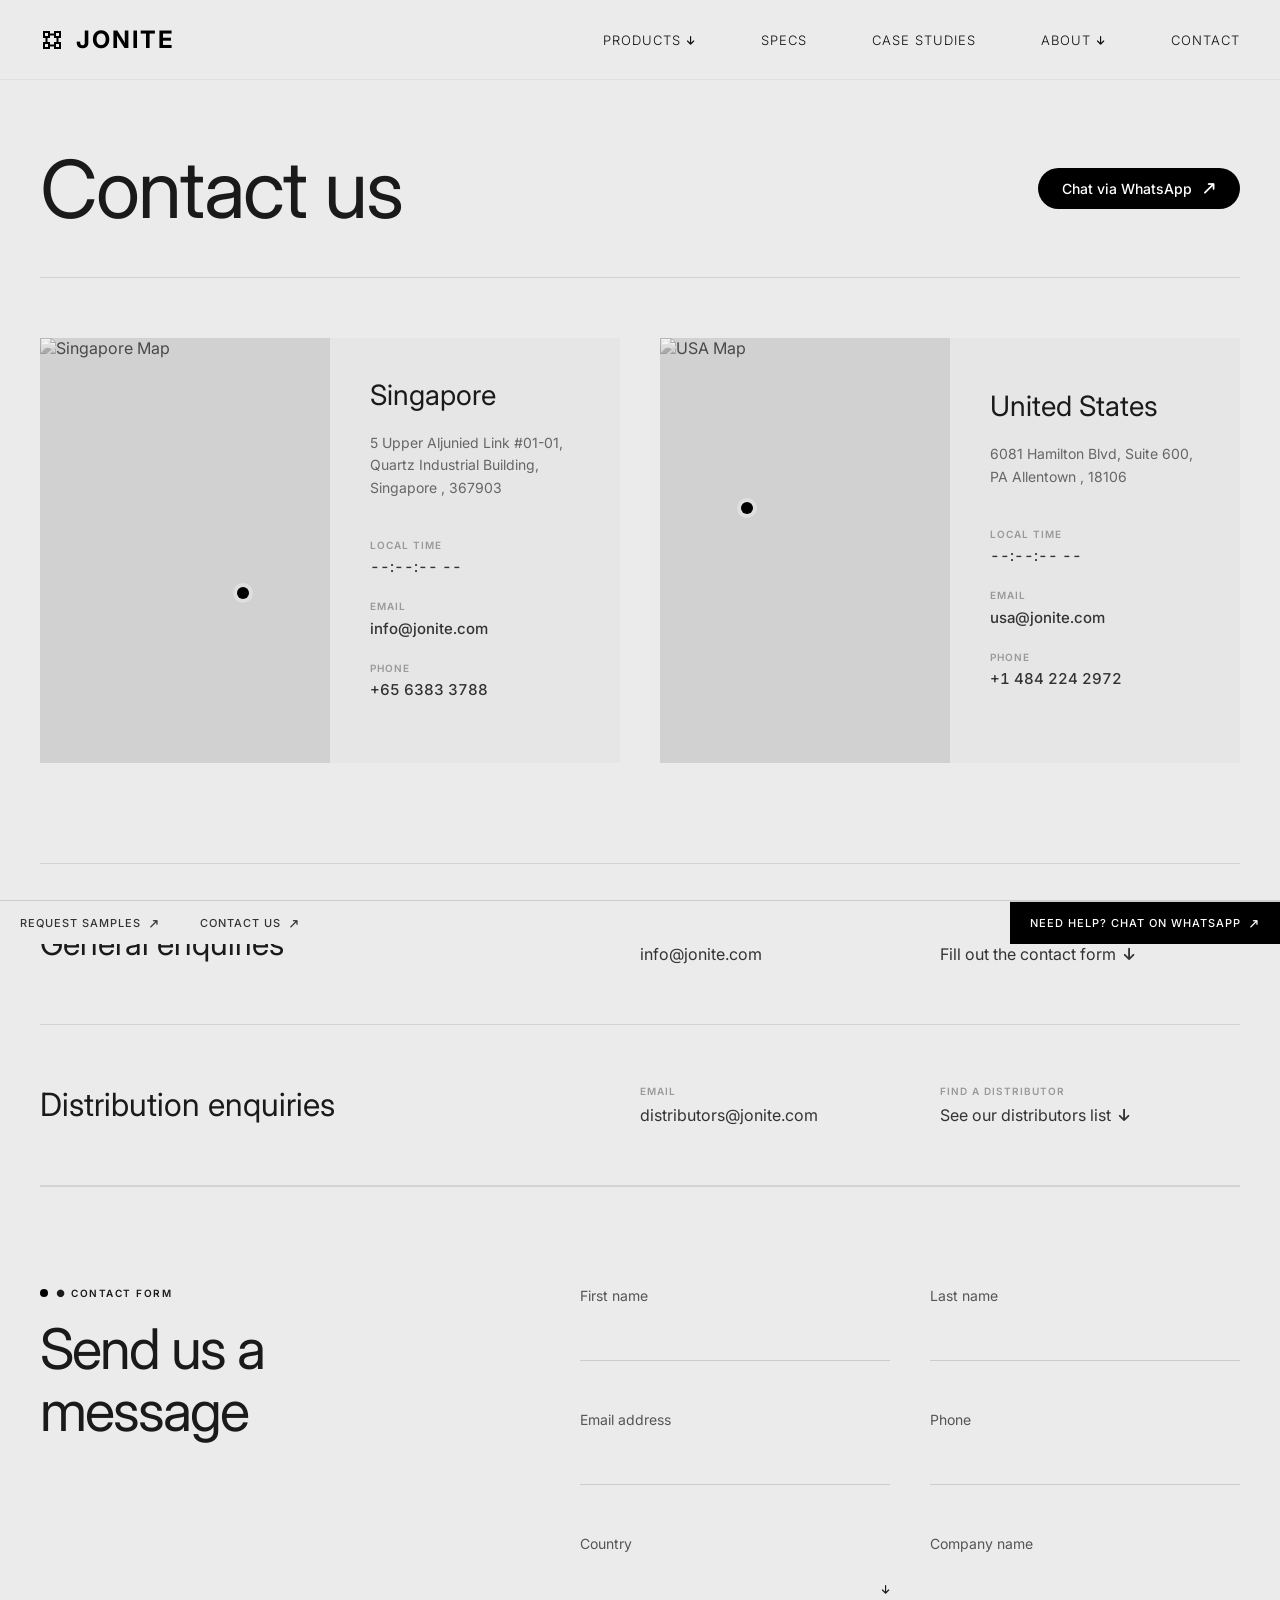
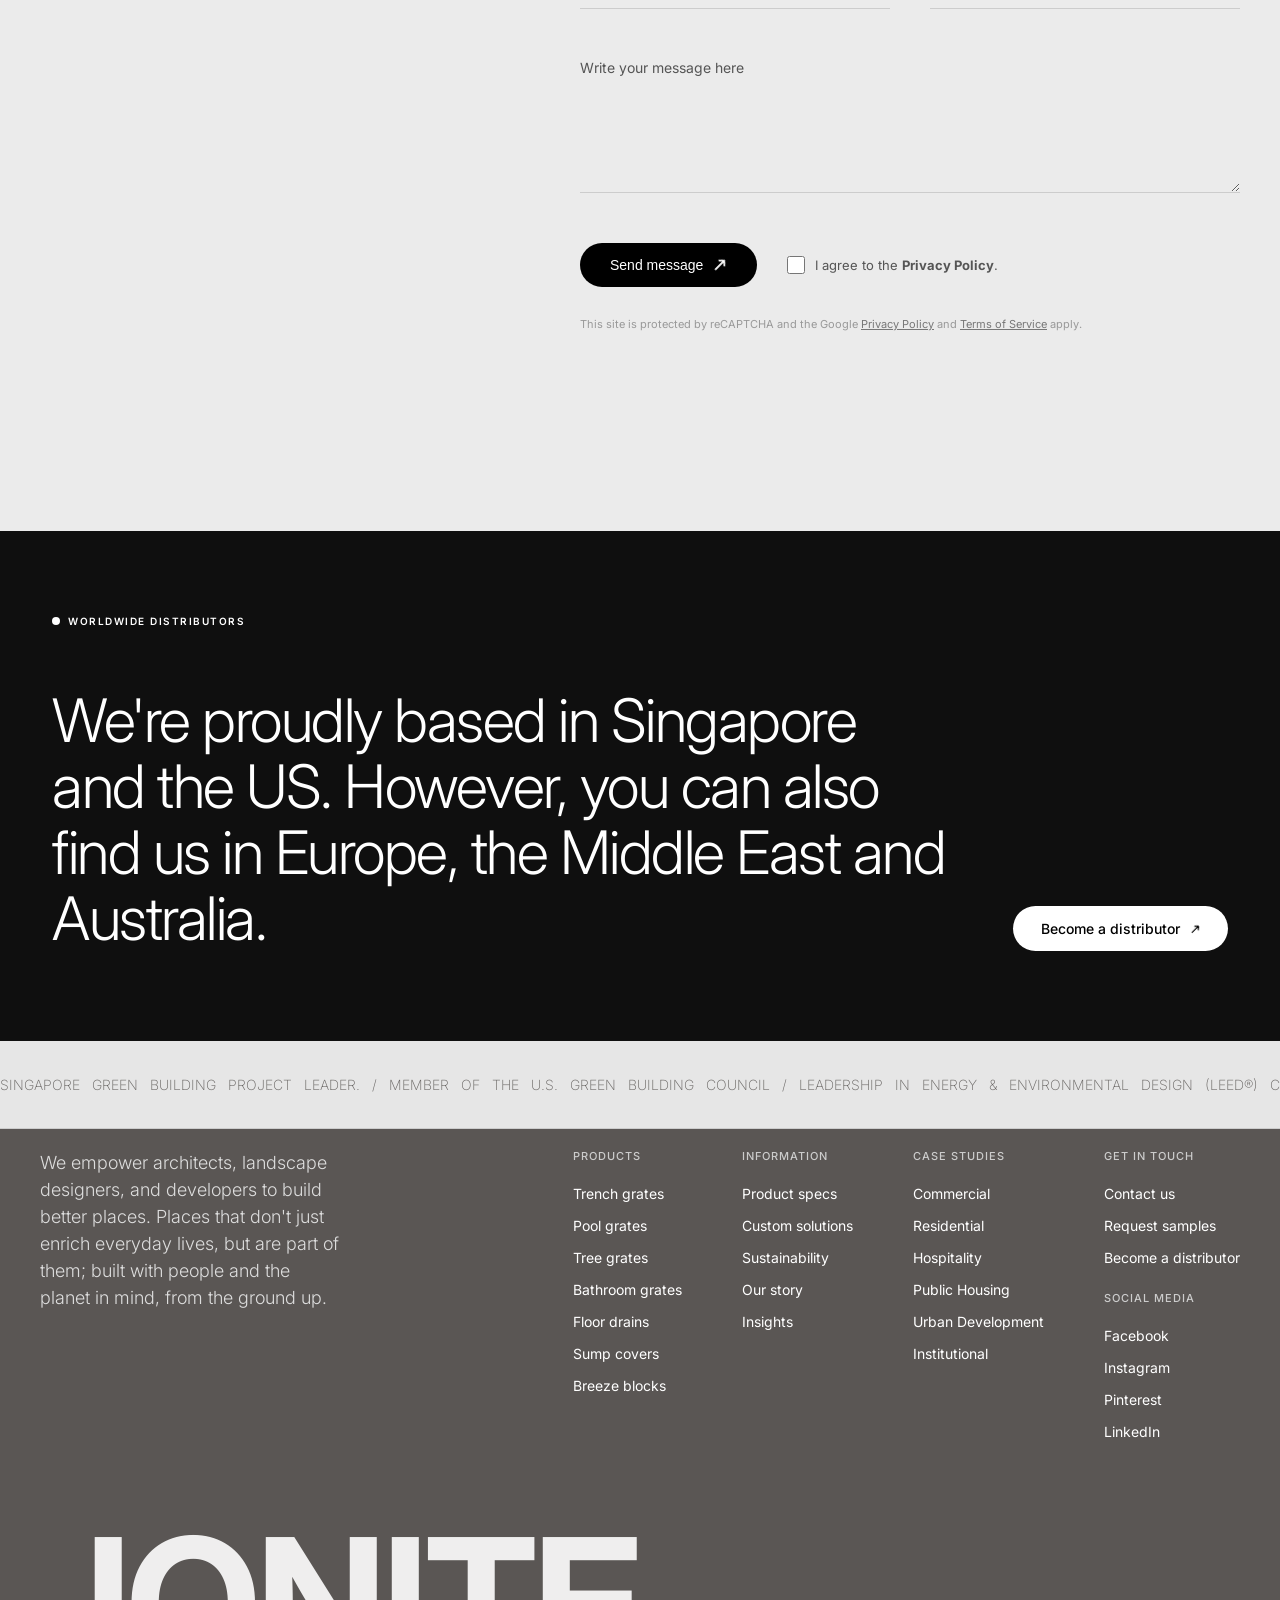
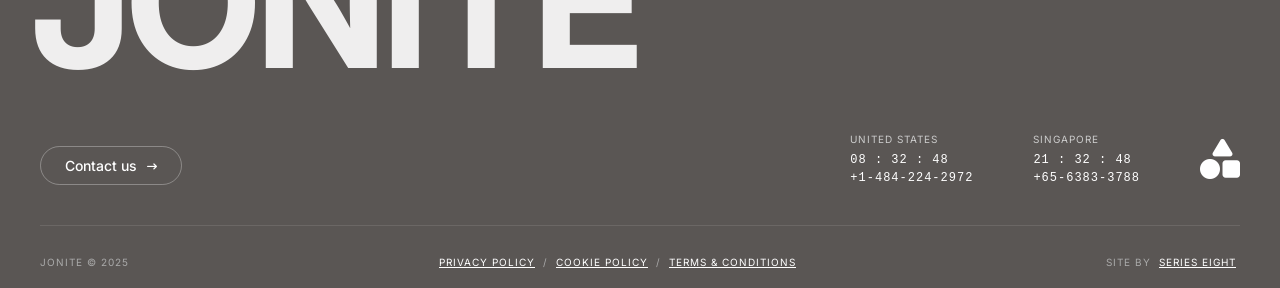
==== index.html @ 8a287886 "first commit" ====
<!DOCTYPE html>
<html lang="en">

<head>
    <meta charset="UTF-8">
    <meta name="viewport" content="width=device-width, initial-scale=1.0">
    <title>Jonite Navigation</title>
    <link rel="preconnect" href="https://fonts.googleapis.com">
    <link rel="preconnect" href="https://fonts.gstatic.com" crossorigin>
    <link href="https://fonts.googleapis.com/css2?family=Inter:wght@300;400;500;600&display=swap" rel="stylesheet">
    <link rel="stylesheet" href="style.css">
    <!-- FontAwesome for Icons (Optional, using text/svg placeholders is also fine, but icons were in the image) -->
    <link rel="stylesheet" href="https://cdnjs.cloudflare.com/ajax/libs/font-awesome/6.4.0/css/all.min.css">
    <!-- Intl Tel Input CSS -->
    <link rel="stylesheet" href="https://cdn.jsdelivr.net/npm/intl-tel-input@18.1.1/build/css/intlTelInput.css">
</head>

<body>

    <nav class="navbar">
        <div class="container">
            <a href="#" class="logo">
                <!-- SVG Placeholder for JONITE logo icon -->
                <svg width="24" height="24" viewBox="0 0 24 24" fill="none" xmlns="http://www.w3.org/2000/svg"
                    class="logo-icon">
                    <path d="M4 4H9V9H4V4Z" stroke="currentColor" stroke-width="2" />
                    <path d="M15 4H20V9H15V4Z" stroke="currentColor" stroke-width="2" />
                    <path d="M4 15H9V20H4V15Z" stroke="currentColor" stroke-width="2" />
                    <path d="M15 15H20V20H15V15Z" stroke="currentColor" stroke-width="2" />
                    <path d="M9 6.5H15" stroke="currentColor" stroke-width="2" />
                    <path d="M9 17.5H15" stroke="currentColor" stroke-width="2" />
                    <path d="M6.5 9V15" stroke="currentColor" stroke-width="2" />
                    <path d="M17.5 9V15" stroke="currentColor" stroke-width="2" />
                </svg>
                <span class="logo-text">JONITE</span>
            </a>

            <ul class="nav-links">
                <li class="nav-item has-dropdown">
                    <a href="#" class="nav-link">Products <i class="fa-solid fa-arrow-down nav-arrow"></i></a>

                    <!-- Products Mega Menu -->
                    <div class="mega-menu products-menu">
                        <div class="container">
                            <div class="mega-content-top">
                                <!-- Col 1: Grates -->
                                <div class="mega-column">
                                    <h4 class="column-title">GRATES</h4>
                                    <ul class="mega-list">
                                        <li>
                                            <a href="#" class="mega-item">
                                                <i class="fa-solid fa-bars-staggered item-icon"></i>
                                                <div class="item-text">
                                                    <span class="item-title">Trench grates</span>
                                                    <p class="item-desc">A cornerstone of any urban drainage system:
                                                        redefined to last a lifetime.</p>
                                                </div>
                                            </a>
                                        </li>
                                        <li>
                                            <a href="#" class="mega-item">
                                                <i class="fa-solid fa-grip-vertical item-icon"></i>
                                                <div class="item-text">
                                                    <span class="item-title">Bathroom grates</span>
                                                    <p class="item-desc">Decorative grating that's consciously designed
                                                        with modern interiors in mind.</p>
                                                </div>
                                            </a>
                                        </li>
                                    </ul>
                                </div>

                                <div class="mega-grid-section">
                                    <!-- GRATES SECTION -->
                                    <div class="mega-section">
                                        <h4 class="section-header">GRATES</h4>
                                        <div class="section-grid">
                                            <a href="#" class="mega-item">
                                                <i class="fa-solid fa-bars item-icon"></i>
                                                <div>
                                                    <span class="item-title">Trench grates</span>
                                                    <p class="item-desc">A cornerstone of any urban drainage system.</p>
                                                </div>
                                            </a>
                                            <a href="#" class="mega-item">
                                                <i class="fa-solid fa-water item-icon"></i>
                                                <div>
                                                    <span class="item-title">Pool grates</span>
                                                    <p class="item-desc">Sustainably crafted from engineered stone.</p>
                                                </div>
                                            </a>
                                            <a href="#" class="mega-item">
                                                <i class="fa-solid fa-table-cells item-icon"></i>
                                                <div>
                                                    <span class="item-title">Bathroom grates</span>
                                                    <p class="item-desc">Decorative grating for modern interiors.</p>
                                                </div>
                                            </a>
                                            <a href="#" class="mega-item">
                                                <i class="fa-solid fa-tree item-icon"></i>
                                                <div>
                                                    <span class="item-title">Tree grates</span>
                                                    <p class="item-desc">Making urban spaces greener.</p>
                                                </div>
                                            </a>
                                        </div>
                                    </div>

                                    <!-- COVERS SECTION -->
                                    <div class="mega-section">
                                        <h4 class="section-header">COVERS</h4>
                                        <div class="section-grid">
                                            <a href="#" class="mega-item">
                                                <i class="fa-regular fa-square item-icon"></i>
                                                <div>
                                                    <span class="item-title">Sump covers</span>
                                                    <p class="item-desc">Hard-wearing, high-performance.</p>
                                                </div>
                                            </a>
                                            <a href="#" class="mega-item">
                                                <i class="fa-solid fa-compress item-icon"></i>
                                                <div>
                                                    <span class="item-title">Floor drains</span>
                                                    <p class="item-desc">Natural aggregates that blend seamlessly.</p>
                                                </div>
                                            </a>
                                        </div>
                                    </div>

                                    <!-- BLOCKS SECTION -->
                                    <div class="mega-section">
                                        <h4 class="section-header">BLOCKS</h4>
                                        <div class="section-grid single-col">
                                            <a href="#" class="mega-item">
                                                <i class="fa-solid fa-cubes item-icon"></i>
                                                <div>
                                                    <span class="item-title">Breeze blocks</span>
                                                    <p class="item-desc">Decorative blocks, antidote to concrete.</p>
                                                </div>
                                            </a>
                                        </div>
                                    </div>
                                </div>


                            </div>

                            <div class="mega-content-bottom">
                                <a href="#" class="promo-card">
                                    <img src="download.webp" alt="Custom">
                                    <div class="promo-info">
                                        <h5>Custom solutions</h5>
                                        <p>Collaborate with us on a custom design.</p>
                                        <span class="btn-text">Learn more <i class="fa-solid fa-arrow-right"></i></span>
                                    </div>
                                </a>
                                <a href="#" class="promo-card">
                                    <img src="download.webp" alt="Samples">
                                    <div class="promo-info">
                                        <h5>Order samples</h5>
                                        <p>Get in touch to order samples.</p>
                                        <span class="btn-text">Request samples <i
                                                class="fa-solid fa-arrow-right"></i></span>
                                    </div>
                                </a>
                                <a href="#" class="promo-card">
                                    <img src="download.webp" alt="Distributor">
                                    <div class="promo-info">
                                        <h5>Become a distributor</h5>
                                        <p>Join our global network.</p>
                                        <span class="btn-text">Learn more <i class="fa-solid fa-arrow-right"></i></span>
                                    </div>
                                </a>
                            </div>
                        </div>
                    </div>
                </li>
                <li><a href="#" class="nav-link">Specs</a></li>
                <li><a href="#" class="nav-link">Case Studies</a></li>
                <li class="nav-item has-dropdown">
                    <a href="#" class="nav-link">About <i class="fa-solid fa-arrow-down nav-arrow"></i></a>
                    <!-- About Mega Menu -->
                    <div class="mega-menu about-menu">
                        <div class="container">
                            <div class="about-grid">
                                <a href="about1.html" class="about-card">
                                    <img src="download-2.webp" alt="Story">
                                    <div class="about-info">
                                        <h3>Our story</h3>
                                        <p>More than 30 years of innovation, at the crossroads of East and West.</p>
                                        <span class="btn-pill">Read more <i class="fa-solid fa-arrow-right"></i></span>
                                    </div>
                                </a>
                                <a href="about2.html" class="about-card">
                                    <img src="download.webp" alt="Sustainability">
                                    <div class="about-info">
                                        <h3>Sustainability</h3>
                                        <p>Sustainable design is something we consider every step of the way.</p>
                                        <span class="btn-pill">Read more <i class="fa-solid fa-arrow-right"></i></span>
                                    </div>
                                </a>
                                <a href="about3.html" class="about-card">
                                    <img src="download-1.webp" alt="Insights">
                                    <div class="about-info">
                                        <h3>Insights</h3>
                                        <p>Read about the latest product releases, industry news, and more.</p>
                                        <span class="btn-pill">Read more <i class="fa-solid fa-arrow-right"></i></span>
                                    </div>
                                </a>
                            </div>
                        </div>
                    </div>
                </li>
                <li><a href="index.html" class="nav-link">Contact</a></li>
            </ul>
        </div>
    </nav>

    <main class="main-content">
        <section class="contact-section">
            <div class="contact-header">
                <h1>Contact us</h1>
                <a href="#" class="btn-chat">
                    Chat via WhatsApp
                    <i class="fa-solid fa-arrow-right-long"></i>
                </a>
            </div>

            <div class="locations-grid">
                <!-- Singapore Card -->
                <div class="location-card">
                    <div class="map-wrapper">
                        <!-- Placeholder Map Image - Grayscale -->
                        <img src="https://images.unsplash.com/photo-1524661135-423995f22d0b?w=600&auto=format&fit=crop&q=60&ixlib=rb-4.0.3&filt=grayscale"
                            alt="Singapore Map">
                        <div class="map-dot" style="top: 60%; left: 70%;"></div>
                    </div>
                    <div class="location-details">
                        <h2>Singapore</h2>
                        <address>
                            5 Upper Aljunied Link #01-01,<br>
                            Quartz Industrial Building,<br>
                            Singapore , 367903
                        </address>

                        <div class="info-group">
                            <label>LOCAL TIME</label>
                            <p id="time-sg">--:--:-- --</p>
                        </div>

                        <div class="info-group">
                            <label>EMAIL</label>
                            <a href="mailto:info@jonite.com">info@jonite.com</a>
                        </div>

                        <div class="info-group">
                            <label>PHONE</label>
                            <p>+65 6383 3788</p>
                        </div>
                    </div>
                </div>

                <!-- United States Card -->
                <div class="location-card">
                    <div class="map-wrapper">
                        <!-- Placeholder Map Image - Grayscale -->
                        <img src="https://images.unsplash.com/photo-1550850839-8dc894ed385a?w=600&auto=format&fit=crop&q=60&ixlib=rb-4.0.3&filt=grayscale"
                            alt="USA Map">
                        <div class="map-dot" style="top: 40%; left: 30%;"></div>
                    </div>
                    <div class="location-details">
                        <h2>United States</h2>
                        <address>
                            6081 Hamilton Blvd, Suite 600,<br>
                            PA Allentown , 18106
                        </address>

                        <div class="info-group">
                            <label>LOCAL TIME</label>
                            <p id="time-us">--:--:-- --</p>
                        </div>

                        <div class="info-group">
                            <label>EMAIL</label>
                            <a href="mailto:usa@jonite.com">usa@jonite.com</a>
                        </div>

                        <div class="info-group">
                            <label>PHONE</label>
                            <p>+1 484 224 2972</p>
                        </div>
                    </div>
                </div>
            </div>

            <!-- Enquiries Section -->
            <div class="enquiries-list">
                <!-- General Enquiries -->
                <div class="enquiry-item">
                    <h2 class="enquiry-title">General enquiries</h2>

                    <div class="enquiry-info">
                        <label>EMAIL</label>
                        <a href="mailto:info@jonite.com">info@jonite.com</a>
                    </div>

                    <div class="enquiry-action">
                        <label>GET IN TOUCH</label>
                        <a href="#" class="action-link">
                            Fill out the contact form
                            <i class="fa-solid fa-arrow-down"></i>
                        </a>
                    </div>
                </div>

                <!-- Distribution Enquiries -->
                <div class="enquiry-item">
                    <h2 class="enquiry-title">Distribution enquiries</h2>

                    <div class="enquiry-info">
                        <label>EMAIL</label>
                        <a href="mailto:distributors@jonite.com">distributors@jonite.com</a>
                    </div>

                    <div class="enquiry-action">
                        <label>FIND A DISTRIBUTOR</label>
                        <a href="#" class="action-link">
                            See our distributors list
                            <i class="fa-solid fa-arrow-down"></i>
                        </a>
                    </div>
                </div>
            </div>

            <!-- Contact Form Section -->
            <div class="contact-form-section">
                <div class="form-header-col">
                    <div class="sticky-wrapper">
                        <span class="eyebrow-text">● CONTACT FORM</span>
                        <h2>Send us a<br>message</h2>
                    </div>
                </div>

                <div class="form-fields-col">
                    <form action="#" class="contact-form">
                        <div class="form-row">
                            <div class="form-group">
                                <label for="firstname">First name</label>
                                <input type="text" id="firstname" class="line-input">
                            </div>
                            <div class="form-group">
                                <label for="lastname">Last name</label>
                                <input type="text" id="lastname" class="line-input">
                            </div>
                        </div>

                        <div class="form-row">
                            <div class="form-group">
                                <label for="email">Email address</label>
                                <input type="email" id="email" class="line-input">
                            </div>
                            <div class="form-group">
                                <label for="phone">Phone</label>
                                <!-- Simplified structure for IDL -->
                                <div class="phone-input-wrapper">
                                    <input type="tel" id="phone" class="line-input" style="width: 100%;">
                                </div>
                            </div>
                        </div>

                        <div class="form-row">
                            <div class="form-group">
                                <label for="country">Country</label>
                                <div class="select-wrapper">
                                    <select id="country" class="line-input">
                                        <option value="" disabled selected></option>
                                        <!-- Options populated via JS -->
                                    </select>
                                    <i class="fa-solid fa-arrow-down select-arrow"></i>
                                </div>
                            </div>
                            <div class="form-group">
                                <label for="company">Company name</label>
                                <input type="text" id="company" class="line-input">
                            </div>
                        </div>

                        <div class="form-group full-width">
                            <label for="message">Write your message here</label>
                            <textarea id="message" rows="4" class="line-input"></textarea>
                        </div>

                        <div class="form-footer">
                            <button type="submit" class="btn-submit">
                                Send message <i class="fa-solid fa-arrow-right-long"></i>
                            </button>

                            <div class="checkbox-group">
                                <input type="checkbox" id="privacy">
                                <label for="privacy">I agree to the <strong>Privacy Policy</strong>.</label>
                            </div>
                        </div>

                        <p class="form-disclaimer">
                            This site is protected by reCAPTCHA and the Google <a href="#">Privacy Policy</a> and <a
                                href="#">Terms of Service</a> apply.
                        </p>
                    </form>
                </div>
            </div>

            </div>
            </div>

            <!-- Worldwide Distributors Section -->
            <section class="distributors-banner inverse-theme">
                <div class="banner-content">

                    <div class="banner-top">
                        <div class="banner-eyebrow">
                            <span class="eyebrow-text white">WORLDWIDE DISTRIBUTORS</span>
                        </div>
                        <h2 class="banner-headline">
                            We're proudly based in Singapore and the US. However, you can also find us in Europe, the
                            Middle East and Australia.
                        </h2>
                    </div>

                    <div class="banner-bottom">
                        <div class="banner-action">
                            <a href="#" class="btn-pill white-btn">
                                Become a distributor <i class="fa-solid fa-arrow-right-long"></i>
                            </a>
                        </div>
                    </div>
                </div>
            </section>

        </section>

        <!-- Infinite Ticker -->
        <div class="infinite-ticker-wrapper">
            <div class="ticker-content">
                <span>SINGAPORE GREEN BUILDING PROJECT LEADER. / MEMBER OF THE U.S. GREEN BUILDING COUNCIL / LEADERSHIP
                    IN ENERGY & ENVIRONMENTAL DESIGN (LEED®) CERTIFIED / SINGAPORE GREEN BUILDING PROJECT LEADER /
                    MEMBER OF THE U.S. GREEN BUILDING COUNCIL / LEADERSHIP IN ENERGY & ENVIRONMENTAL DESIGN (LEED®)
                    CERTIFIED / </span>
                <span>SINGAPORE GREEN BUILDING PROJECT LEADER. / MEMBER OF THE U.S. GREEN BUILDING COUNCIL / LEADERSHIP
                    IN ENERGY & ENVIRONMENTAL DESIGN (LEED®) CERTIFIED / SINGAPORE GREEN BUILDING PROJECT LEADER /
                    MEMBER OF THE U.S. GREEN BUILDING COUNCIL / LEADERSHIP IN ENERGY & ENVIRONMENTAL DESIGN (LEED®)
                    CERTIFIED / </span>
            </div>
        </div>

        <!-- Main Footer -->
        <footer class="main-footer">
            <div class="footer-top">
                <div class="footer-desc-col">
                    <p>We empower architects, landscape designers, and developers to build better places. Places that
                        don't just enrich everyday lives, but are part of them; built with people and the planet in
                        mind, from the ground up.</p>
                </div>

                <div class="footer-links-grid">
                    <div class="footer-col">
                        <h4>PRODUCTS</h4>
                        <ul>
                            <li><a href="#">Trench grates</a></li>
                            <li><a href="#">Pool grates</a></li>
                            <li><a href="#">Tree grates</a></li>
                            <li><a href="#">Bathroom grates</a></li>
                            <li><a href="#">Floor drains</a></li>
                            <li><a href="#">Sump covers</a></li>
                            <li><a href="#">Breeze blocks</a></li>
                        </ul>
                    </div>
                    <div class="footer-col">
                        <h4>INFORMATION</h4>
                        <ul>
                            <li><a href="#">Product specs</a></li>
                            <li><a href="#">Custom solutions</a></li>
                            <li><a href="#">Sustainability</a></li>
                            <li><a href="#">Our story</a></li>
                            <li><a href="#">Insights</a></li>
                        </ul>
                    </div>
                    <div class="footer-col">
                        <h4>CASE STUDIES</h4>
                        <ul>
                            <li><a href="#">Commercial</a></li>
                            <li><a href="#">Residential</a></li>
                            <li><a href="#">Hospitality</a></li>
                            <li><a href="#">Public Housing</a></li>
                            <li><a href="#">Urban Development</a></li>
                            <li><a href="#">Institutional</a></li>
                        </ul>
                    </div>
                    <div class="footer-col">
                        <h4>GET IN TOUCH</h4>
                        <ul>
                            <li><a href="#">Contact us</a></li>
                            <li><a href="#">Request samples</a></li>
                            <li><a href="#">Become a distributor</a></li>
                        </ul>
                        <h4 class="mt-4">SOCIAL MEDIA</h4>
                        <ul>
                            <li><a href="#">Facebook</a></li>
                            <li><a href="#">Instagram</a></li>
                            <li><a href="#">Pinterest</a></li>
                            <li><a href="#">LinkedIn</a></li>
                        </ul>
                    </div>
                </div>
            </div>

            <div class="footer-middle">
                <h1 class="big-footer-logo">JONITE</h1>
                <div class="footer-contact-row">
                    <a href="#" class="btn-pill transparent-btn">Contact us <i
                            class="fa-solid fa-arrow-right-long"></i></a>

                    <div class="contact-details">
                        <div class="contact-block">
                            <span class="country-label">UNITED STATES</span>
                            <div class="contact-number" id="time-us">08 : 32 : 48</div>
                            <div class="contact-phone">+1-484-224-2972</div>
                        </div>
                        <div class="contact-block">
                            <span class="country-label">SINGAPORE</span>
                            <div class="contact-number" id="time-sg">21 : 32 : 48</div>
                            <div class="contact-phone">+65-6383-3788</div>
                        </div>
                        <div class="brand-mark">
                            <!-- Simple circle/abstract logo placeholder -->
                            <i class="fa-solid fa-shapes"></i>
                        </div>
                    </div>
                </div>
            </div>

            <div class="footer-bottom">
                <div class="copyright">JONITE © 2025</div>
                <div class="legal-links">
                    <a href="#">PRIVACY POLICY</a> /
                    <a href="#">COOKIE POLICY</a> /
                    <a href="#">TERMS & CONDITIONS</a>
                </div>
                <div class="site-credit">SITE BY <a href="#">SERIES EIGHT</a></div>
            </div>
        </footer>
    </main>

    <!-- Floating Action Bar -->
    <div class="floating-action-bar">
        <div class="fab-left">
            <a href="#">REQUEST SAMPLES <i class="fa-solid fa-arrow-right-long"></i></a>
            <a href="#">CONTACT US <i class="fa-solid fa-arrow-right-long"></i></a>
        </div>
        <div class="fab-right">
            <a href="#">NEED HELP? CHAT ON WHATSAPP <i class="fa-solid fa-arrow-right-long"></i></a>
        </div>
    </div>

    <!-- Intl Tel Input JS -->
    <script src="https://cdn.jsdelivr.net/npm/intl-tel-input@18.1.1/build/js/intlTelInput.min.js"></script>
    <script src="https://unpkg.com/lenis@1.3.15/dist/lenis.min.js"></script>
    <!-- GSAP & ScrollTrigger -->
    <script src="https://cdnjs.cloudflare.com/ajax/libs/gsap/3.12.2/gsap.min.js"></script>
    <script src="https://cdnjs.cloudflare.com/ajax/libs/gsap/3.12.2/ScrollTrigger.min.js"></script>
    <script src="script.js"></script>
</body>

</html>
---- style.css ----
/* Global Resets & Typography */
* {
    margin: 0;
    padding: 0;
    box-sizing: border-box;
}

body {
    font-family: 'Inter', sans-serif;
    background-color: #F5F5F5;
    /* Light grey bg */
    color: #1A1A1A;
}

a {
    text-decoration: none;
    color: inherit;
}

ul {
    list-style: none;
}

/* Constants */
:root {
    --bg-color: #EBEBEB;
    --nav-height: 80px;
    --text-color: #333;
    --accent-color: #000;
    --border-color: #DDD;
}

/* Navbar Container */
.navbar {
    background-color: var(--bg-color);
    height: var(--nav-height);
    width: 100%;
    position: absolute;
    z-index: 1000;
    border-bottom: 1px solid rgba(0, 0, 0, 0.05);
}



.container {
    max-width: 1400px;
    margin: 0 auto;
    padding: 0 40px;
    height: 100%;
    display: flex;
    align-items: center;
    justify-content: space-between;
}

/* Logo */
.logo {
    display: flex;
    align-items: center;
    gap: 12px;
    font-weight: 700;
    font-size: 24px;
    letter-spacing: 2px;
    color: #000;
}

.logo-text {
    text-transform: uppercase;
    font-family: 'Inter', sans-serif;
}

/* Navigation Links */
.nav-links {
    display: flex;
    gap: 65px;
    height: 100%;
    align-items: center;
}

.nav-item {
    height: 100%;
    display: flex;
    align-items: center;
    position: static;
    /* Static so mega menu can be absolute to navbar */
}

.nav-link {
    font-size: 13px;
    font-weight: 300;
    text-transform: uppercase;
    letter-spacing: 1px;
    color: #0e0e0e;
    transition: color 0.3s;
    display: flex;
    align-items: center;
    gap: 6px;
    padding: 10px 0;
}

.nav-link:hover {
    color: #000;
}

.nav-arrow {
    font-size: 10px;
    transition: transform 0.3s;
}

.nav-item:hover .nav-arrow {
    transform: rotate(180deg);
}

/* Mega Menu Base Styles */
.mega-menu {
    position: absolute;
    top: var(--nav-height);
    left: 0;
    width: 100%;
    background-color: var(--bg-color);
    border-top: 1px solid rgba(0, 0, 0, 0.1);
    box-shadow: 0 20px 40px rgba(0, 0, 0, 0.05);
    padding: 40px 0;

    /* Hide by default */
    opacity: 0;
    visibility: hidden;
    max-height: 0;
    overflow: hidden;
    /* transform: translateY(10px); Removed for height anim */
    transition: all 0.5s ease-in-out;
}

/* Show on Hover */
.nav-item:hover .mega-menu {
    opacity: 1;
    visibility: visible;
    max-height: 800px;
    /* Large enough to fit content */
}

/* Products Menu Layout */
.products-menu .container {
    flex-direction: column;
    align-items: flex-start;
}

.mega-content-top {
    width: 100%;
    display: flex;
    justify-content: space-between;
    padding-bottom: 40px;
    border-bottom: 1px solid #DADADA;
    margin-bottom: 40px;
}

.mega-grid-section {
    display: flex;
    width: 100%;
    gap: 60px;
}

.mega-section {
    flex: 1;
}

.section-header {
    font-size: 11px;
    color: #888;
    text-transform: uppercase;
    letter-spacing: 1.5px;
    margin-bottom: 24px;
    font-weight: 600;
}

.section-grid {
    display: grid;
    grid-template-columns: 1fr 1fr;
    gap: 20px 40px;
}

.section-grid.single-col {
    grid-template-columns: 1fr;
}

/* Mega Items */
.mega-item {
    display: flex;
    gap: 16px;
    align-items: flex-start;
    padding: 10px 0;
}

.mega-item:hover .item-title {
    color: #000;
}

.item-icon {
    font-size: 18px;
    color: #000;
    margin-top: 2px;
}

.item-title {
    display: block;
    font-size: 15px;
    font-weight: 500;
    color: #333;
    margin-bottom: 6px;
    transition: color 0.2s;
}

.item-desc {
    font-size: 13px;
    color: #777;
    line-height: 1.4;
    max-width: 240px;
}

/* Bottom Promo Section */
.mega-content-bottom {
    width: 100%;
    display: grid;
    grid-template-columns: 1fr 1fr 1fr;
    gap: 40px;
}

.promo-card {
    display: flex;
    gap: 20px;
    align-items: center;
}

.promo-card img {
    width: 120px;
    height: 80px;
    object-fit: cover;
    background-color: #ccc;
}

.promo-info h5 {
    font-size: 15px;
    font-weight: 500;
    margin-bottom: 6px;
}

.promo-info p {
    font-size: 13px;
    color: #777;
    margin-bottom: 12px;
    line-height: 1.4;
}

.btn-text {
    font-size: 12px;
    font-weight: 600;
    color: #000;
    display: flex;
    align-items: center;
    gap: 6px;
    text-transform: uppercase;
    letter-spacing: 0.5px;
}

.btn-text i {
    font-size: 10px;
    transition: transform 0.2s;
}

.promo-card:hover .btn-text i {
    transform: translateX(4px);
}

/* ABOUT Menu Layout */
.about-menu .container {
    display: block;
    height: 300px;
}

.about-grid {
    display: grid;
    grid-template-columns: 1fr 1fr 1fr;
    gap: 40px;
    width: 100%;
}

.about-card {
    display: flex;
    transition: transform 0.3s;
    gap: 20px;
    align-items: end;
    margin-top: 20px;
    margin-bottom: 0px;
    padding-bottom: 0;
    height: 100%;
}

.about-card img {
    width: 50%;
    height: 120%;
    flex: 1;
    object-fit: fill;

}

.about-info {
    flex: 1;
}

.about-info h3 {
    font-size: 18px;
    font-weight: 500;
    margin-bottom: 12px;
}

.about-info p {
    font-size: 14px;
    color: #777;
    line-height: 1.5;
    margin-bottom: 24px;
    max-width: 90%;
}

.btn-pill {
    display: inline-flex;
    align-items: center;
    gap: 8px;
    background-color: #000;
    /* Black button */
    color: #fff;
    padding: 10px 20px;
    border-radius: 99px;
    font-size: 13px;
    font-weight: 500;
    width: fit-content;
    transition: background-color 0.3s;
}

.btn-pill i {
    font-size: 10px;
    transition: transform 0.2s;
}

.about-card:hover .btn-pill {
    background-color: #333;
}

.about-card:hover .btn-pill i {
    transform: translateX(3px);
}

/* Contact Section */
.main-content {
    background-color: #EBEBEB;
    padding-top: var(--nav-height);
    /* Compensate for fixed navbar */


    min-height: calc(100vh - var(--nav-height));
    transition: filter 0.3s ease;
}

.contact-section {
    max-width: 1400px;
    margin: 0 auto;
    padding: 60px 40px;
    padding-bottom: 0;
}

/* Header */
.contact-header {
    display: flex;
    justify-content: space-between;
    align-items: center;
    margin-bottom: 60px;
    padding-bottom: 40px;
    border-bottom: 1px solid rgba(0, 0, 0, 0.1);
}

.contact-header h1 {
    font-size: 80px;
    font-weight: 400;
    letter-spacing: -2px;
}

.btn-chat {
    background-color: #000;
    color: #fff;
    padding: 12px 24px;
    border-radius: 99px;
    font-size: 14px;
    font-weight: 500;
    display: flex;
    align-items: center;
    gap: 10px;
    transition: background-color 0.3s;
}

.btn-chat:hover {
    background-color: #333;
}

.btn-chat i {
    transform: rotate(-45deg);
    transition: transform 0.3s;
}

.btn-chat:hover i {
    transform: rotate(0deg);
}

/* Locations Grid */
.locations-grid {
    display: grid;
    grid-template-columns: 1fr 1fr;
    gap: 40px;
}

.location-card {
    display: flex;
    background-color: #E6E6E6;
}

/* Map styling */
.map-wrapper {
    width: 50%;
    position: relative;
    overflow: hidden;
    background-color: #D1D1D1;
}

.map-wrapper img {
    width: 100%;
    height: 100%;
    object-fit: cover;
    filter: grayscale(100%) contrast(90%) brightness(110%);
    opacity: 0.8;
}

.map-dot {
    position: absolute;
    width: 12px;
    height: 12px;
    background-color: #000;
    border-radius: 50%;
    transform: translate(-50%, -50%);
    box-shadow: 0 0 0 4px rgba(255, 255, 255, 0.3);
}

/* Details styling */
.location-details {
    width: 50%;
    padding: 40px;
    display: flex;
    flex-direction: column;
    justify-content: center;
}

.location-details h2 {
    font-size: 28px;
    font-weight: 400;
    margin-bottom: 20px;
}

.location-details address {
    font-style: normal;
    font-size: 14px;
    line-height: 1.6;
    color: #666;
    margin-bottom: 40px;
}

.info-group {
    margin-bottom: 24px;
}

.info-group label {
    display: block;
    font-size: 10px;
    font-weight: 600;
    letter-spacing: 1px;
    text-transform: uppercase;
    color: #999;
    margin-bottom: 6px;
}

.info-group p,
.info-group a {
    font-size: 15px;
    color: #333;
    font-weight: 500;
    font-variant-numeric: tabular-nums;
}

.info-group a:hover {
    text-decoration: underline;
}

/* Responsive */
@media (max-width: 1024px) {
    .contact-header h1 {
        font-size: 56px;
    }

    .locations-grid {
        grid-template-columns: 1fr;
        gap: 30px;
    }
}

@media (max-width: 768px) {
    .contact-header {
        flex-direction: column;
        align-items: flex-start;
        gap: 20px;
    }

    .contact-header h1 {
        font-size: 48px;
    }

    .location-card {
        flex-direction: column;
    }

    .map-wrapper {
        width: 100%;
        height: 250px;
    }


    .location-details {
        width: 100%;
        padding: 30px;
    }
}

/* Enquiries Section */
.enquiries-list {
    margin-top: 100px;
    border-top: 1px solid rgba(0, 0, 0, 0.1);
}

.enquiry-item {
    display: flex;
    align-items: flex-start;
    padding: 60px 0;
    border-bottom: 1px solid rgba(0, 0, 0, 0.1);
}

.enquiry-title {
    flex: 1;
    /* Takes minimal space or half? Visually it takes Left half, other items are on Right half. */
    width: 40%;
    font-size: 32px;
    font-weight: 400;
    color: #1A1A1A;
}

/* Grouping the info and action on screen right */
.enquiry-info,
.enquiry-action {
    width: 25%;

    /* Fixed width columns for alignment */
}

.enquiry-info label,
.enquiry-action label {
    display: block;
    font-size: 10px;
    font-weight: 600;
    letter-spacing: 1px;
    text-transform: uppercase;
    color: #999;
    margin-bottom: 8px;
}

.enquiry-info a {
    font-size: 16px;
    color: #333;
    text-decoration: none;
    transition: color 0.2s;
}

.enquiry-info a:hover {
    color: #000;
}

.enquiry-action .action-link {
    font-size: 16px;
    color: #333;
    display: flex;
    align-items: center;
    gap: 8px;
    transition: color 0.2s;
}

.enquiry-action .action-link:hover {
    color: #000;
}

.enquiry-action .action-link i {
    font-size: 14px;
    transition: transform 0.2s;
}

.enquiry-action .action-link:hover i {
    transform: translateY(3px);
}

/* Responsive Enquiries */
@media (max-width: 900px) {
    .enquiry-item {
        flex-wrap: wrap;
        gap: 30px;
    }

    .enquiry-title {
        width: 100%;
        margin-bottom: 10px;
    }

    .enquiry-info,
    .enquiry-action {
        width: 45%;
        /* Side by side on tablet */
    }
}

@media (max-width: 600px) {

    .enquiry-info,
    .enquiry-action {
        width: 100%;
        /* Stack on mobile */
    }
}

/* Contact Form Section */
.contact-form-section {
    display: flex;
    padding: 100px 0;
    gap: 60px;
    border-top: 1px solid rgba(0, 0, 0, 0.1);
}

.form-header-col {
    width: 40%;
    position: relative;
}

.sticky-wrapper {
    position: sticky;
    top: 100px;
    /* Stick 100px from top (below navbar) */
}

.eyebrow-text {
    font-size: 10px;
    font-weight: 600;
    letter-spacing: 1.5px;
    text-transform: uppercase;
    display: flex;
    align-items: center;
    gap: 8px;
    margin-bottom: 20px;
}

.eyebrow-text::before {
    content: '';
    display: block;
    width: 8px;
    height: 8px;
    background-color: #000;
    border-radius: 50%;
}

.form-header-col h2 {
    font-size: 56px;
    font-weight: 400;
    line-height: 1.1;
    letter-spacing: -2px;
}

.form-fields-col {
    flex: 1;
}

.contact-form {
    width: 100%;
}

.form-row {
    display: flex;
    gap: 40px;
    margin-bottom: 50px;
}

.form-group {
    flex: 1;
    display: flex;
    flex-direction: column;
    position: relative;
}

.form-group.full-width {
    width: 100%;
    margin-bottom: 50px;
}

.form-group label {
    font-size: 14px;
    color: #555;
    margin-bottom: 12px;
}

.line-input {
    width: 100%;
    border: none;
    border-bottom: 1px solid #CCC;
    background: transparent;
    padding: 12px 0;
    font-size: 16px;
    color: #000;
    border-radius: 0;
    outline: none;
    transition: border-color 0.3s;
    font-family: inherit;
}

.line-input:focus {
    border-bottom-color: #000;
}

/* Select Styling */
.select-wrapper {
    position: relative;
}

.select-arrow {
    position: absolute;
    right: 0;
    bottom: 15px;
    font-size: 10px;
    pointer-events: none;
}

select.line-input {
    appearance: none;
    -webkit-appearance: none;
    cursor: pointer;
}

/* Phone Input - Overriding Intl Tel Input to match line style */
.phone-input-wrapper {
    position: relative;
    width: 100%;
}

.iti {
    width: 100%;
}

.iti__flag-container {
    border-bottom: 1px solid #CCC;
}

.iti__selected-flag {
    background-color: transparent !important;
    padding-left: 0;
}

/* Ensure the input inside iti matches our line-input style */
.iti input {
    width: 100%;
    border: none;
    border-bottom: 1px solid #CCC;
    background: transparent;
    padding: 12px 0;
    padding-left: 90px !important;
    /* Space for the flag+code */
    font-size: 16px;
    color: #000;
    border-radius: 0;
    outline: none;
    transition: border-color 0.3s;
    font-family: inherit;
}

.iti input:focus {
    border-bottom-color: #000;
}

/* Hide the ugly arrow or style it */
.iti__arrow {
    border-top-color: #555;
}

.iti__country-list {
    border: none;
    box-shadow: 0 10px 30px rgba(0, 0, 0, 0.1);
    font-size: 14px;
    background: #fff;
    width: 300px;
}

/* Form Footer */
.form-footer {
    display: flex;
    align-items: center;
    gap: 30px;
    margin-bottom: 30px;
}

.btn-submit {
    background-color: #000;
    color: #fff;
    border: none;
    padding: 14px 30px;
    border-radius: 99px;
    font-size: 14px;
    font-weight: 500;
    cursor: pointer;
    display: flex;
    align-items: center;
    gap: 10px;
    transition: background-color 0.3s;
}

.btn-submit:hover {
    background-color: #333;
}

.btn-submit i {
    transform: rotate(-45deg);
    transition: transform 0.3s;
}

.btn-submit:hover i {
    transform: rotate(0deg);
}

.checkbox-group {
    display: flex;
    align-items: center;
    gap: 10px;
}

.checkbox-group input[type="checkbox"] {
    width: 18px;
    height: 18px;
    accent-color: #000;
}

.checkbox-group label {
    font-size: 13px;
    color: #555;
}

.form-disclaimer {
    font-size: 11px;
    color: #999;
}

.form-disclaimer a {
    text-decoration: underline;
    color: #777;
}

/* Worldwide Distributors Banner */
.distributors-banner {
    background-color: #0F0F0F;
    /* Nearly black */
    color: #fff;
    padding: 20px 0;
    margin-top: 100px;
    width: 100vw;
    display: flex;
    justify-content: center;
    align-items: center;
    margin-left: calc(-50vw + 50%);
}

/* Ensure inner content aligns with main container */
.banner-content {
    width: 95%;
    /* Match main container width */
    margin: 0;
    padding: 0 20px;
    margin-bottom: 70px;
    /* Match container padding */
    display: flex;
    /* flex-direction: column; */
    height: 100%;
    min-height: 400px;
    justify-content: space-between;
}

.banner-top {
    display: flex;
    flex-direction: column;
    flex: 1.6;
    /* align-items: flex-end; */
    justify-content: flex-end;
}

.banner-bottom {
    display: flex;
    flex: 0.4;
    align-items: flex-end;
    justify-content: flex-end;
}

.eyebrow-text.white::before {
    background-color: #fff;
}

.banner-headline {
    font-size: 60px;
    /* Increased to match image scale better */
    font-weight: 300;
    line-height: 1.1;
    letter-spacing: -1.5px;
    max-width: 900px;
    margin-top: 40px;
    /* margin-bottom: 80px; */
    /* Space before button area */
}

.banner-action {
    display: flex;
    justify-content: flex-end;
    align-items: flex-end;
    /* Align to right as per image */
    width: 100%;
}

/* White Button Variant */
.btn-pill.white-btn {
    background-color: #fff;
    color: #000;
    padding: 14px 28px;
    border-radius: 99px;
    text-decoration: none;
    font-size: 14px;
    font-weight: 500;
    transition: transform 0.3s ease;
    display: inline-flex;
    align-items: center;
    gap: 10px;
}

.btn-pill.white-btn i {
    transform: rotate(-45deg);
    transition: transform 0.3s;
}

.btn-pill.white-btn:hover {
    transform: scale(1.05);
}

.btn-pill.white-btn:hover i {
    transform: rotate(0deg);
}

/* Responsive Banner */
@media (max-width: 900px) {
    .banner-headline {
        font-size: 42px;
    }

    .banner-action {
        justify-content: flex-start;
    }
}

@media (max-width: 600px) {
    .banner-headline {
        font-size: 32px;
    }

    .distributors-banner {
        padding: 80px 0;
    }
}

@media (max-width: 900px) {
    .contact-form-section {
        flex-direction: column;
        gap: 40px;
    }

    .form-header-col {
        width: 100%;
    }

    .sticky-wrapper {
        position: static;
        /* No stickiness on mobile stack usually, or stick to top makes sense? 
        If sticky on mobile, it might cover content. Let's keep it static for better UX on small screens. */
    }

    .form-header-col h2 {
        font-size: 40px;
    }

    .form-row {
        flex-direction: column;
        gap: 30px;
        margin-bottom: 30px;
    }

    .form-footer {
        flex-direction: column;
        align-items: flex-start;
    }
}

/* Infinite Ticker */
.infinite-ticker-wrapper {
    background-color: #E6E6E6;
    /* Light grey bar */
    padding: 35px 0;
    overflow: hidden;
    white-space: nowrap;
    border-bottom: 1px solid #ccc;
    font-size: 14px;
    font-weight: 200;
    word-spacing: 8px;
    color: #686563;
    text-transform: uppercase;
}

.ticker-content {
    display: inline-block;
    animation: scrollTicker 50s linear infinite;
}

.ticker-content span {
    padding-right: 20px;
}

@keyframes scrollTicker {
    0% {
        transform: translateX(0);
    }

    100% {
        transform: translateX(-50%);
    }
}

/* Main Footer */
.main-footer {
    background-color: #5A5654;
    /* Dark form image */
    color: #fff;
    padding: 80px 40px 40px;
    padding-top: 20px;
    padding-bottom: 20px;
    font-family: 'Inter', sans-serif;
}

.footer-top {
    display: flex;
    justify-content: space-between;
    margin-bottom: 60px;
    flex-wrap: wrap;
    gap: 60px;
}

.footer-desc-col {
    flex: 0 0 300px;
}

.footer-desc-col p {
    font-size: 18px;
    line-height: 1.5;
    font-weight: 300;
    color: #ddd;
}

.footer-links-grid {
    display: flex;
    gap: 60px;
    flex-wrap: wrap;
}

.footer-col h4 {
    font-size: 11px;
    letter-spacing: 1px;
    margin-bottom: 20px;
    color: #ccc;
    font-weight: 500;
}

.footer-col ul {
    list-style: none;
    padding: 0;
}

.footer-col ul li {
    margin-bottom: 12px;
}

.footer-col ul li a {
    color: #fff;
    text-decoration: none;
    font-size: 14px;
    transition: color 0.3s;
}

.footer-col ul li a:hover {
    color: #ccc;
}

.mt-4 {
    margin-top: 24px;
}

/* Footer Middle */
.footer-middle {
    border-bottom: 1px solid rgba(255, 255, 255, 0.1);
    padding-bottom: 40px;
    margin-bottom: 30px;
    display: flex;
    flex-direction: column;
}

.big-footer-logo {
    font-size: 180px;
    /* Massive logo */
    font-weight: 700;
    line-height: 1;
    margin: 0;
    letter-spacing: -5px;
    color: #fff;
    opacity: 0.9;
    text-align: left;
    margin-left: -10px;
}

.footer-contact-row {
    display: flex;
    justify-content: space-between;
    align-items: flex-end;
    margin-top: 40px;
}

.btn-pill.transparent-btn {
    border: 1px solid rgba(255, 255, 255, 0.3);
    color: #fff;
    background: transparent;
    padding: 10px 24px;
    border-radius: 99px;
    text-decoration: none;
    font-size: 14px;
    display: inline-flex;
    align-items: center;
    gap: 10px;
    transition: all 0.3s;
}

.btn-pill.transparent-btn:hover {
    background: #fff;
    color: #000;
}

.contact-details {
    display: flex;
    gap: 60px;
    text-align: left;
}

.contact-block {
    display: flex;
    flex-direction: column;
    gap: 4px;
}

.country-label {
    font-size: 10px;
    letter-spacing: 1px;
    color: #ccc;
    margin-bottom: 4px;
}

.contact-number,
.contact-phone {
    font-family: monospace;
    font-size: 12px;
    color: #fff;
    letter-spacing: 1px;
}

.brand-mark {
    font-size: 40px;
    color: #fff;
    align-self: center;
}

/* Footer Bottom */
.footer-bottom {
    display: flex;
    justify-content: space-between;
    font-size: 10px;
    letter-spacing: 1px;
    color: #aaa;
    text-transform: uppercase;
    flex-wrap: wrap;
    gap: 20px;
}

.footer-bottom a {
    color: #fff;
    text-decoration: underline;
    margin: 0 4px;
}

/* Responsiveness */
@media (max-width: 1024px) {
    .big-footer-logo {
        font-size: 120px;
    }
}

@media (max-width: 768px) {
    .footer-top {
        flex-direction: column;
        gap: 40px;
    }

    .footer-links-grid {
        gap: 40px;
        flex-wrap: wrap;
    }

    .big-footer-logo {
        font-size: 80px;
    }

    .footer-contact-row {
        flex-direction: column;
        align-items: flex-start;
        gap: 30px;
    }

    .contact-details {
        flex-direction: column;
        gap: 30px;
    }
}

/* Floating Action Bar */
.floating-action-bar {
    position: fixed;
    bottom: 0;
    left: 0;
    width: 100%;
    z-index: 999999;
    display: flex;
    font-family: 'Inter', monospace;
    /* Monospace vibe */
    text-transform: uppercase;
    font-size: 11px;
    letter-spacing: 1px;
    transform: translateY(100%);
    /* Hidden by default */
    transition: transform 0.4s ease-in-out;
    border-top: 1px solid #ccc;
}

.floating-action-bar.visible {
    transform: translateY(0);
}

.floating-action-bar.visible {
    transform: translateY(0);
}

.fab-left {
    flex: 1;
    background-color: #EBEBEB;
    /* Light Grey */
    color: #333;
    padding: 14px 20px;
    display: flex;
    gap: 40px;
    align-items: center;
}

.fab-right {
    background-color: #000;
    /* Black */
    color: #fff;
    padding: 14px 20px;
    display: flex;
    align-items: center;
    justify-content: center;
    border-top: 1px solid #ccc;

}

.fab-left a,
.fab-right a {
    text-decoration: none;
    color: inherit;
    display: flex;
    align-items: center;
    gap: 8px;
    font-weight: 500;
}

.fab-left a i,
.fab-right a i {
    font-size: 10px;
    transform: rotate(-45deg);
    transition: transform 0.3s;
}

.fab-left a:hover i,
.fab-right a:hover i {
    transform: rotate(0deg);
}

@media (max-width: 768px) {
    .floating-action-bar {
        font-size: 9px;
    }

    .fab-left {
        gap: 15px;
        padding: 12px;
        justify-content: space-around;
        flex: 2;
    }

    .fab-right {
        padding: 12px;
        flex: 1;
        text-align: center;
    }

    .fab-right span {
        /* might need to hide text on very small screens */
        display: none;
    }

    .fab-right a::after {
        content: "WHATSAPP";
    }

    .fab-right a {
        font-size: 0;
        /* Hide full text */
    }

    .fab-right a::after {
        font-size: 9px;
    }
}

/* Blur Effect for Mega Menus */
body:has(.nav-item:hover .mega-menu) .main-content {
    filter: blur(10px);
}
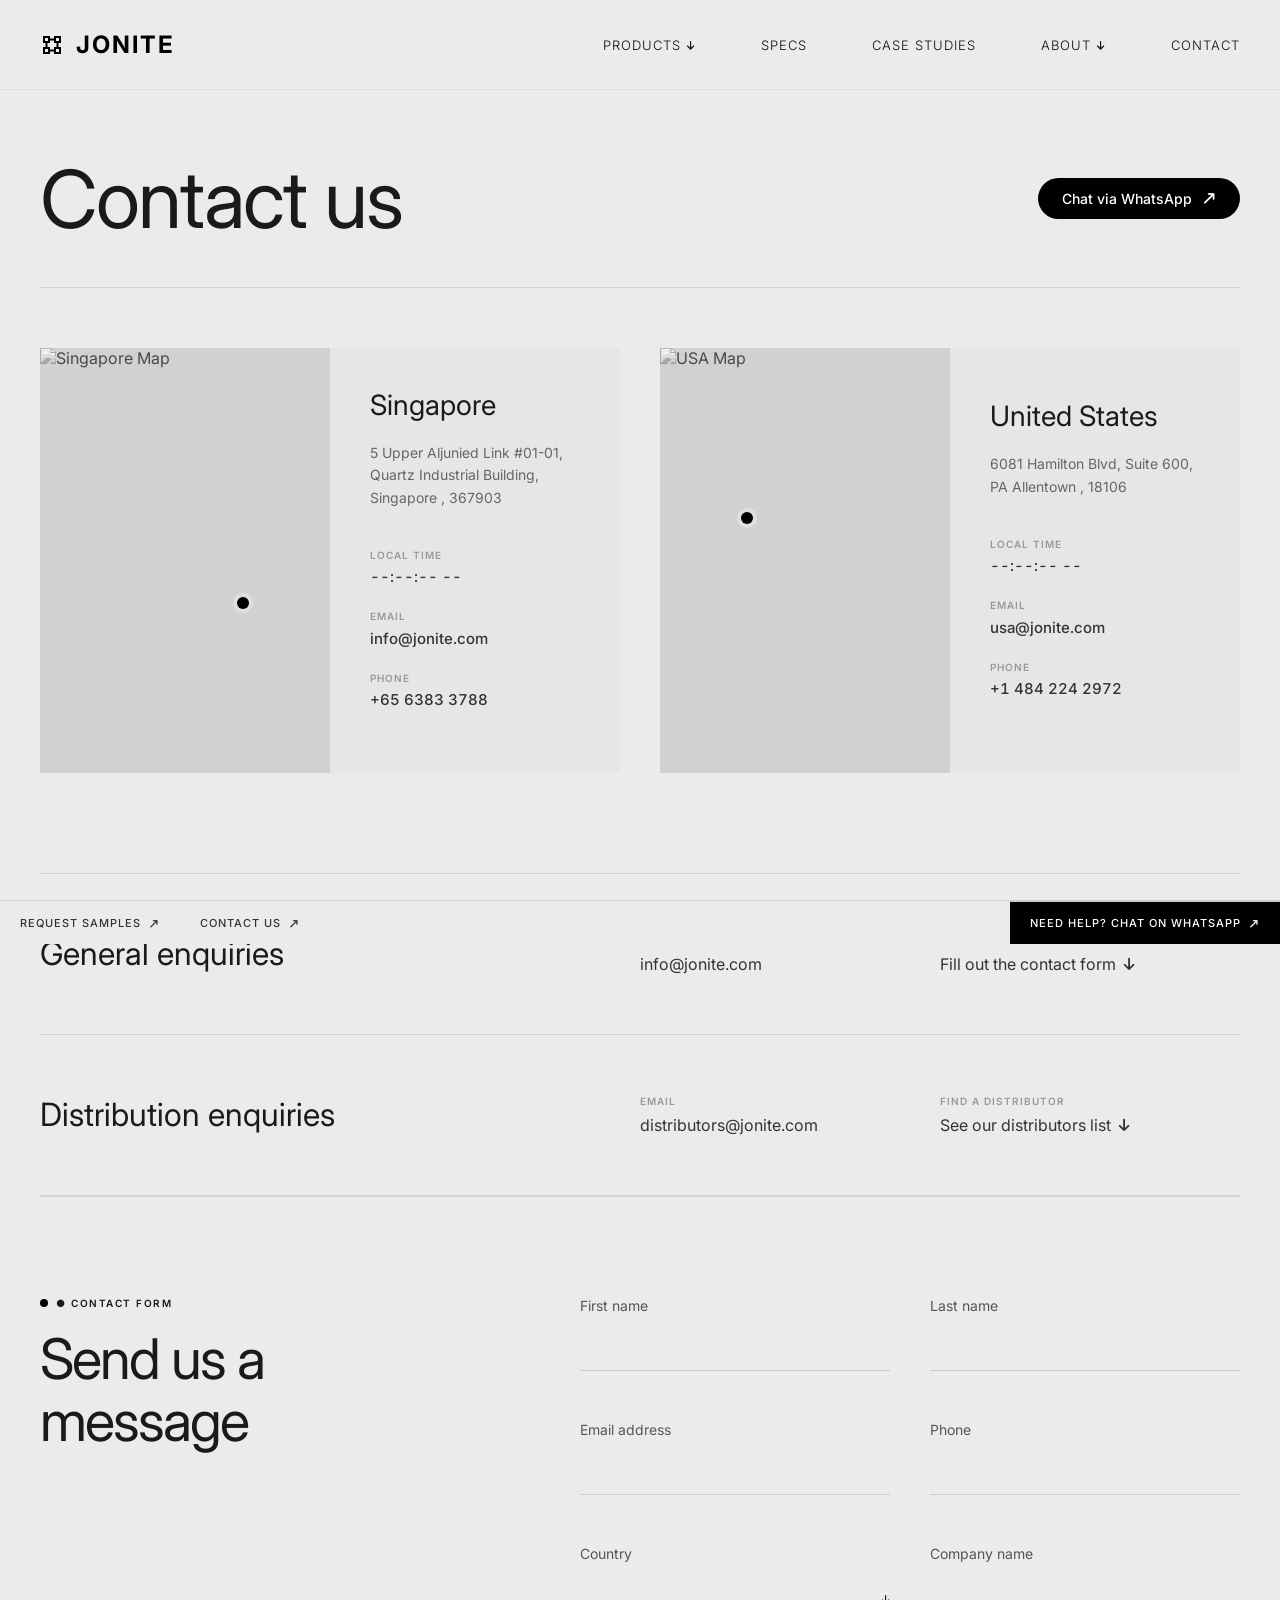
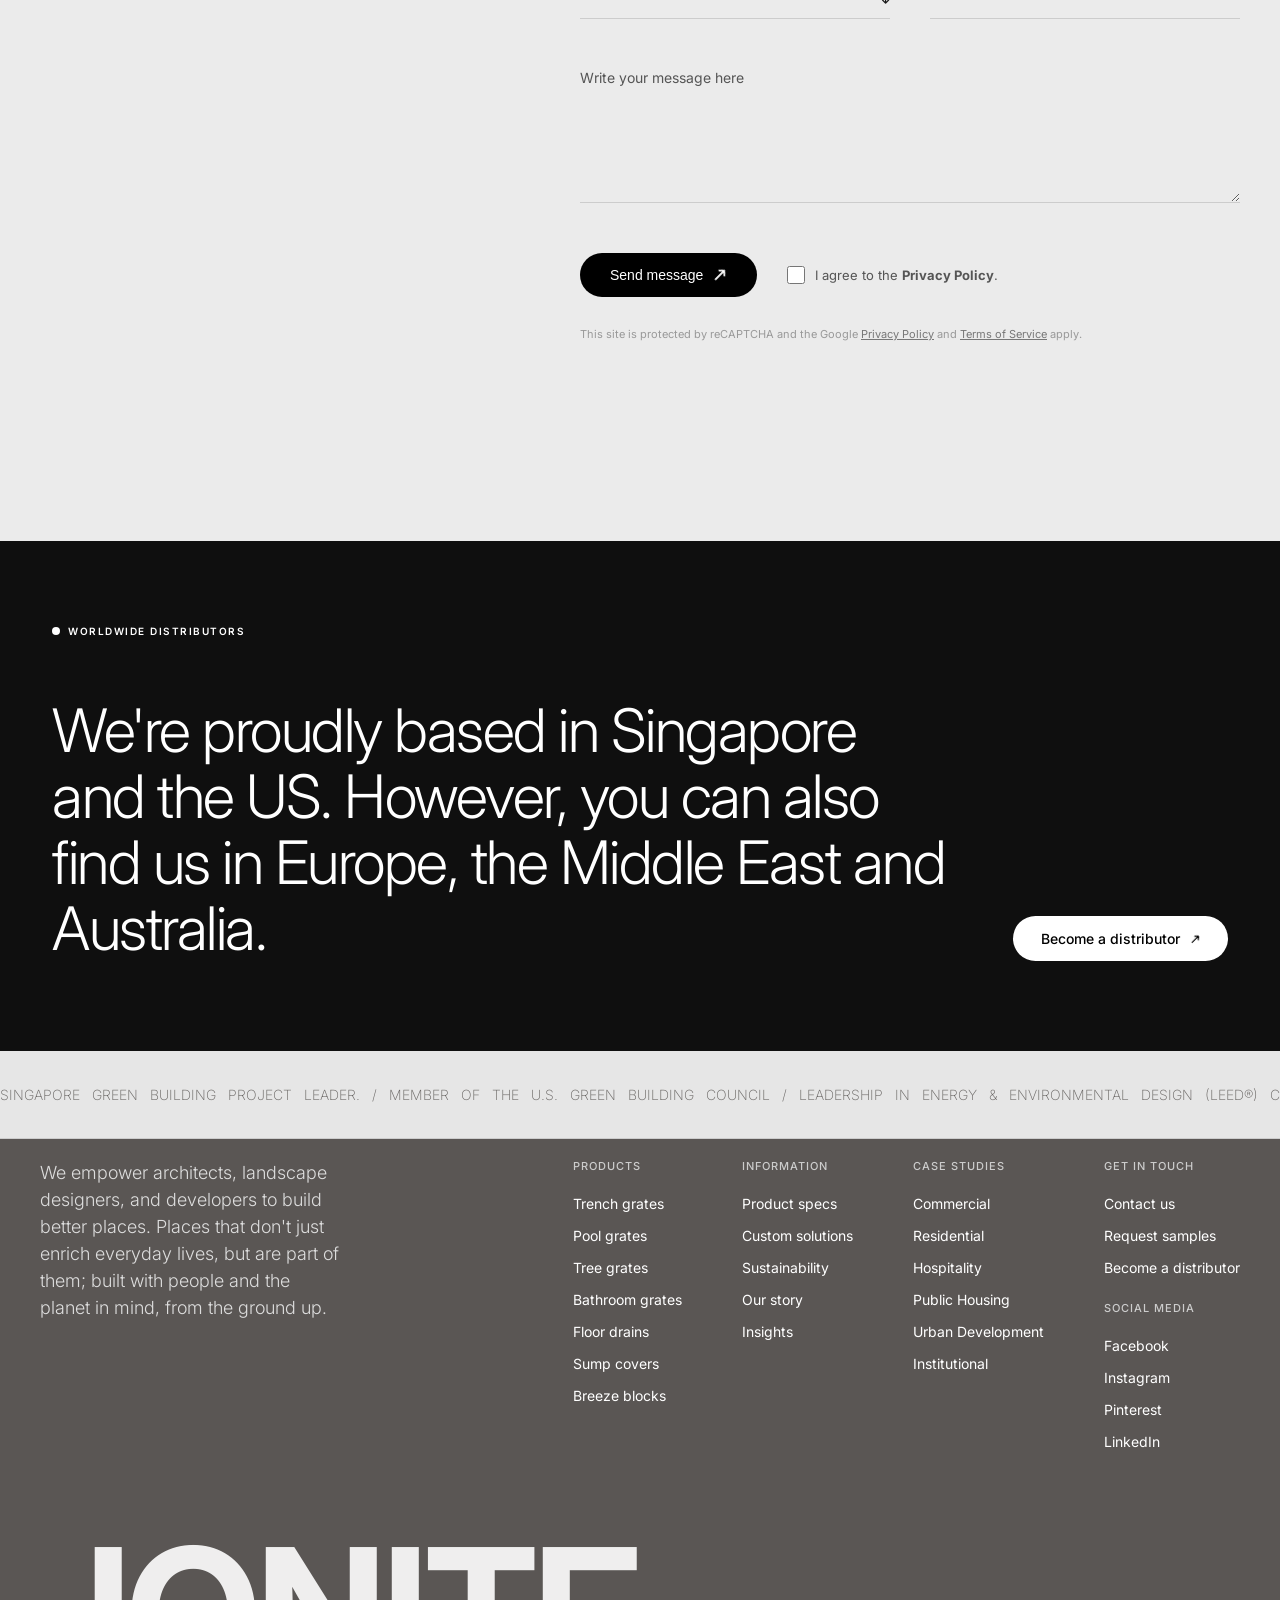
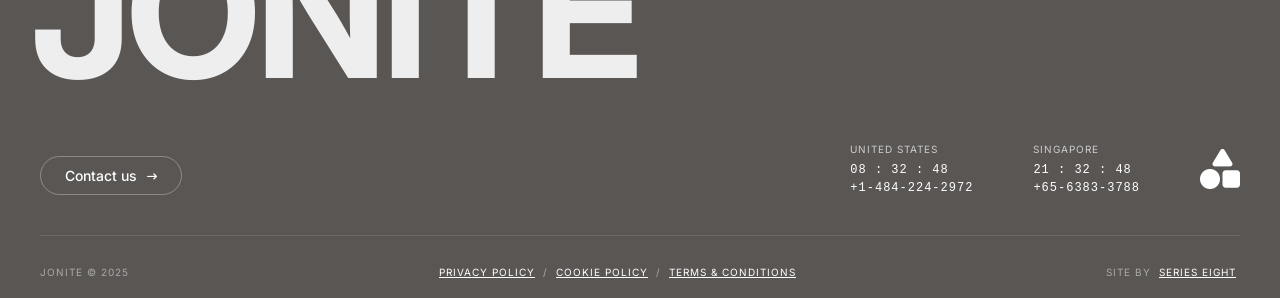
==== commit 77536e1a: "first commit" ====
--- a/index.html
+++ b/index.html
@@ -19,7 +19,7 @@
 
     <nav class="navbar">
         <div class="container">
-            <a href="#" class="logo">
+            <a href="home.html" class="logo">
                 <!-- SVG Placeholder for JONITE logo icon -->
                 <svg width="24" height="24" viewBox="0 0 24 24" fill="none" xmlns="http://www.w3.org/2000/svg"
                     class="logo-icon">
--- a/style.css
+++ b/style.css
@@ -10,6 +10,7 @@
     background-color: #F5F5F5;
     /* Light grey bg */
     color: #1A1A1A;
+    /* overflow-x: hidden; */
 }
 
 a {
@@ -24,7 +25,7 @@
 /* Constants */
 :root {
     --bg-color: #EBEBEB;
-    --nav-height: 80px;
+    --nav-height: 10vh;
     --text-color: #333;
     --accent-color: #000;
     --border-color: #DDD;
